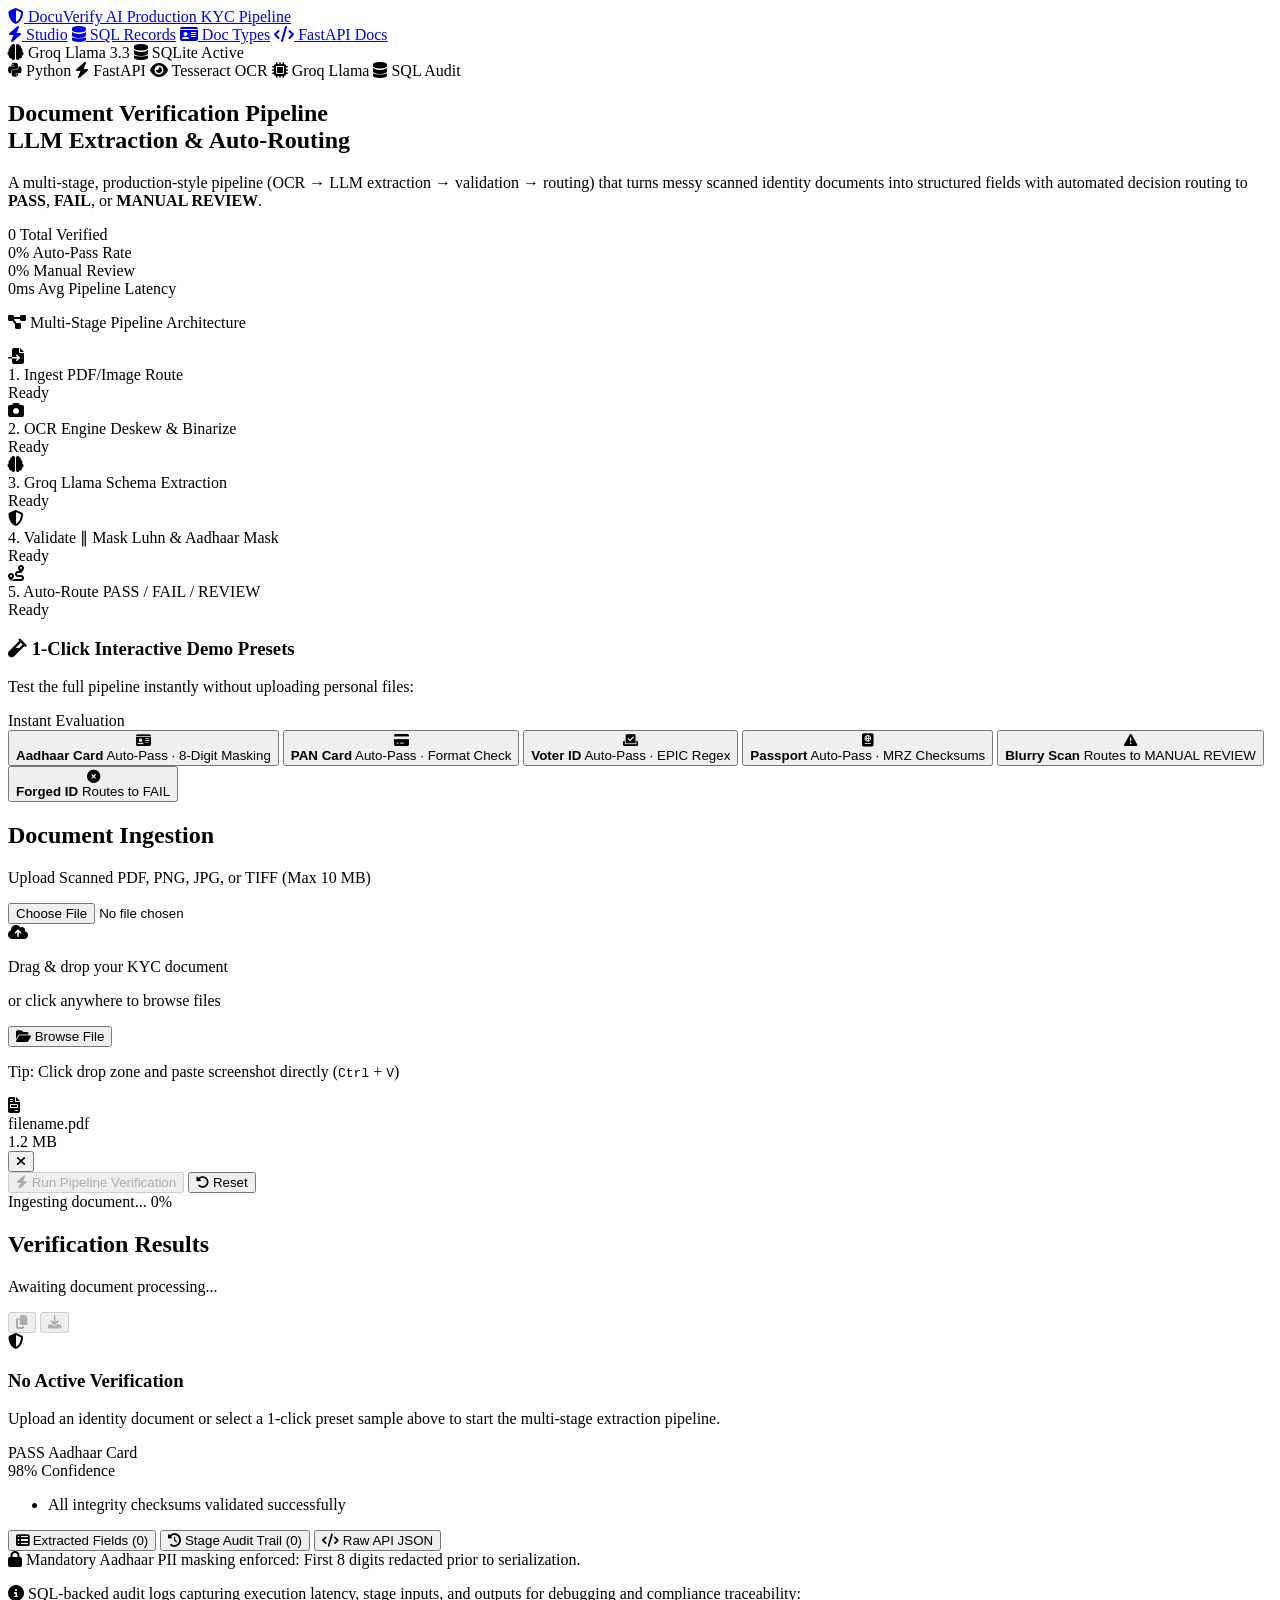
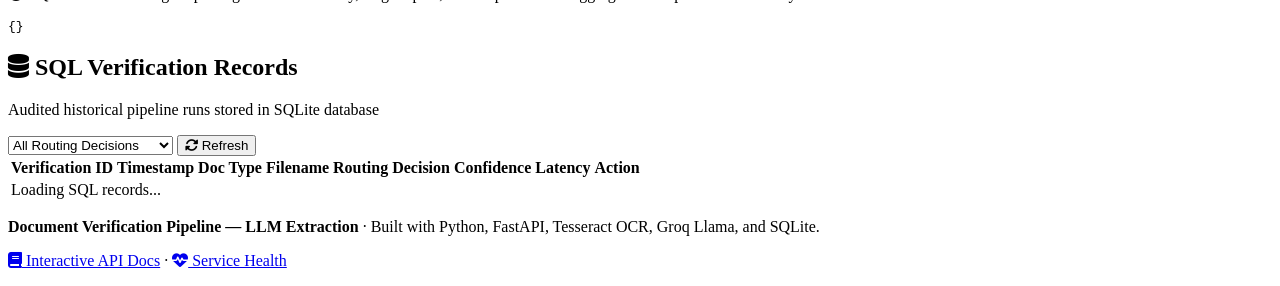
==== frontend/templates/index.html @ e172c9b9 "feat: build modern interactive web studio with live pipeline tracker and audit viewer" ====
<!DOCTYPE html>
<html lang="en">
<head>
    <meta charset="UTF-8">
    <meta name="viewport" content="width=device-width, initial-scale=1.0">
    <title>Document Verification Pipeline — LLM Extraction | Live Demo</title>
    <link rel="preconnect" href="https://fonts.googleapis.com">
    <link rel="preconnect" href="https://fonts.gstatic.com" crossorigin>
    <link href="https://fonts.googleapis.com/css2?family=JetBrains+Mono:wght@400;500;600&family=Outfit:wght@300;400;500;600;700&display=swap" rel="stylesheet">
    <link href="https://cdnjs.cloudflare.com/ajax/libs/font-awesome/6.5.1/css/all.min.css" rel="stylesheet">
    <link href="/static/css/style.css" rel="stylesheet">
</head>
<body class="page">
    <div class="noise" aria-hidden="true"></div>
    <div class="glow glow--1" aria-hidden="true"></div>
    <div class="glow glow--2" aria-hidden="true"></div>

    <!-- Navigation Header -->
    <header class="nav-bar glass">
        <div class="nav-bar__inner container-wide">
            <a href="/" class="brand">
                <span class="brand__mark"><i class="fas fa-shield-halved"></i></span>
                <span class="brand__text">
                    <span class="brand__title">DocuVerify AI</span>
                    <span class="brand__tag">Production KYC Pipeline</span>
                </span>
            </a>
            <nav class="nav-links">
                <a href="#studio" class="nav-links__a nav-links__a--active"><i class="fas fa-bolt"></i> Studio</a>
                <a href="#history-section" class="nav-links__a"><i class="fas fa-database"></i> SQL Records</a>
                <a href="/demo" class="nav-links__a"><i class="fas fa-id-card"></i> Doc Types</a>
                <a href="/docs" target="_blank" class="nav-links__a"><i class="fas fa-code"></i> FastAPI Docs</a>
            </nav>
            <div class="nav-meta">
                <span class="pill pill--engine"><i class="fas fa-brain"></i> Groq Llama 3.3</span>
                <span class="pill pill--db"><i class="fas fa-database"></i> SQLite Active</span>
            </div>
        </div>
    </header>

    <main class="main container-wide">
        <!-- Hero Section -->
        <section class="hero">
            <div class="hero__copy">
                <div class="badge-tech-stack">
                    <span class="tech-tag"><i class="fab fa-python"></i> Python</span>
                    <span class="tech-tag"><i class="fas fa-bolt"></i> FastAPI</span>
                    <span class="tech-tag"><i class="fas fa-eye"></i> Tesseract OCR</span>
                    <span class="tech-tag"><i class="fas fa-microchip"></i> Groq Llama</span>
                    <span class="tech-tag"><i class="fas fa-database"></i> SQL Audit</span>
                </div>
                <h1 class="hero__title">
                    Document Verification Pipeline <br>
                    <span class="gradient-text">LLM Extraction & Auto-Routing</span>
                </h1>
                <p class="hero__lead">
                    A multi-stage, production-style pipeline (OCR → LLM extraction → validation → routing) 
                    that turns messy scanned identity documents into structured fields with automated decision 
                    routing to <strong>PASS</strong>, <strong>FAIL</strong>, or <strong>MANUAL REVIEW</strong>.
                </p>

                <!-- Analytics Metrics Bar -->
                <div class="kpi-grid">
                    <div class="kpi-card">
                        <span class="kpi-val" id="stat-total">0</span>
                        <span class="kpi-lbl">Total Verified</span>
                    </div>
                    <div class="kpi-card">
                        <span class="kpi-val text-success" id="stat-pass">0%</span>
                        <span class="kpi-lbl">Auto-Pass Rate</span>
                    </div>
                    <div class="kpi-card">
                        <span class="kpi-val text-warning" id="stat-manual">0%</span>
                        <span class="kpi-lbl">Manual Review</span>
                    </div>
                    <div class="kpi-card">
                        <span class="kpi-val text-accent" id="stat-latency">0ms</span>
                        <span class="kpi-lbl">Avg Pipeline Latency</span>
                    </div>
                </div>
            </div>

            <!-- Pipeline Visual Diagram -->
            <div class="hero__pipeline glass-panel">
                <p class="panel-label"><i class="fas fa-diagram-project"></i> Multi-Stage Pipeline Architecture</p>
                <div class="pipeline-flow">
                    <div class="pipe-node" id="node-stage-1">
                        <div class="node-icon"><i class="fas fa-file-import"></i></div>
                        <div class="node-body">
                            <span class="node-title">1. Ingest</span>
                            <span class="node-sub">PDF/Image Route</span>
                        </div>
                        <span class="node-badge" id="badge-stage-1">Ready</span>
                    </div>
                    <div class="pipe-connector"></div>
                    <div class="pipe-node" id="node-stage-2">
                        <div class="node-icon"><i class="fas fa-camera"></i></div>
                        <div class="node-body">
                            <span class="node-title">2. OCR Engine</span>
                            <span class="node-sub">Deskew & Binarize</span>
                        </div>
                        <span class="node-badge" id="badge-stage-2">Ready</span>
                    </div>
                    <div class="pipe-connector"></div>
                    <div class="pipe-node" id="node-stage-3">
                        <div class="node-icon"><i class="fas fa-brain"></i></div>
                        <div class="node-body">
                            <span class="node-title">3. Groq Llama</span>
                            <span class="node-sub">Schema Extraction</span>
                        </div>
                        <span class="node-badge" id="badge-stage-3">Ready</span>
                    </div>
                    <div class="pipe-connector"></div>
                    <div class="pipe-node" id="node-stage-4">
                        <div class="node-icon"><i class="fas fa-shield-halved"></i></div>
                        <div class="node-body">
                            <span class="node-title">4. Validate ∥ Mask</span>
                            <span class="node-sub">Luhn & Aadhaar Mask</span>
                        </div>
                        <span class="node-badge" id="badge-stage-4">Ready</span>
                    </div>
                    <div class="pipe-connector"></div>
                    <div class="pipe-node" id="node-stage-5">
                        <div class="node-icon"><i class="fas fa-route"></i></div>
                        <div class="node-body">
                            <span class="node-title">5. Auto-Route</span>
                            <span class="node-sub">PASS / FAIL / REVIEW</span>
                        </div>
                        <span class="node-badge" id="badge-stage-5">Ready</span>
                    </div>
                </div>
            </div>
        </section>

        <!-- Quick Sample Presets (For Live Recruiter/Demo Testing) -->
        <section class="samples-preset-bar glass-panel" id="studio">
            <div class="samples-header">
                <div>
                    <h3 class="preset-title"><i class="fas fa-vial"></i> 1-Click Interactive Demo Presets</h3>
                    <p class="preset-sub">Test the full pipeline instantly without uploading personal files:</p>
                </div>
                <span class="pill pill--live"><span class="pill__dot"></span> Instant Evaluation</span>
            </div>
            <div class="samples-buttons-grid">
                <button type="button" class="sample-btn" onclick="runSample('aadhaar_pass')">
                    <i class="fas fa-id-card text-success"></i>
                    <div class="sample-btn__info">
                        <strong>Aadhaar Card</strong>
                        <span>Auto-Pass · 8-Digit Masking</span>
                    </div>
                </button>
                <button type="button" class="sample-btn" onclick="runSample('pan_pass')">
                    <i class="fas fa-credit-card text-success"></i>
                    <div class="sample-btn__info">
                        <strong>PAN Card</strong>
                        <span>Auto-Pass · Format Check</span>
                    </div>
                </button>
                <button type="button" class="sample-btn" onclick="runSample('voter_pass')">
                    <i class="fas fa-check-to-slot text-success"></i>
                    <div class="sample-btn__info">
                        <strong>Voter ID</strong>
                        <span>Auto-Pass · EPIC Regex</span>
                    </div>
                </button>
                <button type="button" class="sample-btn" onclick="runSample('passport_pass')">
                    <i class="fas fa-passport text-success"></i>
                    <div class="sample-btn__info">
                        <strong>Passport</strong>
                        <span>Auto-Pass · MRZ Checksums</span>
                    </div>
                </button>
                <button type="button" class="sample-btn sample-btn--warn" onclick="runSample('blurry_review')">
                    <i class="fas fa-triangle-exclamation text-warning"></i>
                    <div class="sample-btn__info">
                        <strong>Blurry Scan</strong>
                        <span>Routes to MANUAL REVIEW</span>
                    </div>
                </button>
                <button type="button" class="sample-btn sample-btn--danger" onclick="runSample('invalid_fail')">
                    <i class="fas fa-circle-xmark text-danger"></i>
                    <div class="sample-btn__info">
                        <strong>Forged ID</strong>
                        <span>Routes to FAIL</span>
                    </div>
                </button>
            </div>
        </section>

        <!-- Main Workspace: Upload & Results -->
        <section class="workspace">
            <!-- Upload Panel -->
            <div class="workspace__upload glass-panel">
                <div class="panel-head">
                    <div>
                        <h2 class="panel-title">Document Ingestion</h2>
                        <p class="panel-sub">Upload Scanned PDF, PNG, JPG, or TIFF (Max 10 MB)</p>
                    </div>
                </div>

                <div id="drop-zone" class="drop-zone" tabindex="0" role="button" aria-label="Upload document">
                    <input type="file" id="file-input" class="visually-hidden" accept=".pdf,.png,.jpg,.jpeg,.tiff,.tif">
                    <div class="drop-zone-content">
                        <div class="drop-icon-wrap">
                            <i class="fas fa-cloud-arrow-up"></i>
                        </div>
                        <p class="drop-title">Drag & drop your KYC document</p>
                        <p class="drop-hint">or click anywhere to browse files</p>
                        <button type="button" class="btn btn-primary" id="btn-browse">
                            <i class="fas fa-folder-open"></i> Browse File
                        </button>
                        <p class="drop-foot">Tip: Click drop zone and paste screenshot directly (<kbd>Ctrl</kbd> + <kbd>V</kbd>)</p>
                    </div>

                    <div id="file-preview" class="file-preview hidden">
                        <div class="file-preview__row">
                            <div class="file-thumb" id="file-thumb"><i class="fas fa-file-invoice"></i></div>
                            <div class="file-meta">
                                <div class="file-name" id="file-name">filename.pdf</div>
                                <div class="file-size" id="file-size">1.2 MB</div>
                            </div>
                            <button type="button" class="btn-clear-file" onclick="clearFile()" title="Remove file">
                                <i class="fas fa-times"></i>
                            </button>
                        </div>
                    </div>
                </div>

                <div class="upload-actions">
                    <button type="button" class="btn btn-accent btn-glow" id="btn-process" onclick="processDocument()" disabled>
                        <i class="fas fa-bolt"></i> Run Pipeline Verification
                    </button>
                    <button type="button" class="btn btn-ghost" id="btn-reset" onclick="resetForm()">
                        <i class="fas fa-rotate-left"></i> Reset
                    </button>
                </div>

                <div id="progress-container" class="progress-container hidden">
                    <div class="progress-label">
                        <span id="progress-step-text">Ingesting document...</span>
                        <span id="progress-percent">0%</span>
                    </div>
                    <div class="progress-bar-bg">
                        <div id="progress-bar-fill" class="progress-bar-fill"></div>
                    </div>
                </div>
            </div>

            <!-- Verification Decision & Results Panel -->
            <div class="workspace__results glass-panel">
                <div class="panel-head">
                    <div>
                        <h2 class="panel-title">Verification Results</h2>
                        <p class="panel-sub" id="res-meta-sub">Awaiting document processing...</p>
                    </div>
                    <div class="results-actions">
                        <button type="button" class="btn-icon" id="btn-copy-json" onclick="copyLastResult()" title="Copy JSON" disabled>
                            <i class="fas fa-copy"></i>
                        </button>
                        <button type="button" class="btn-icon" id="btn-download-json" onclick="downloadLastResult()" title="Download JSON" disabled>
                            <i class="fas fa-download"></i>
                        </button>
                    </div>
                </div>

                <!-- Empty State Placeholder -->
                <div id="results-empty" class="results-empty">
                    <div class="empty-icon"><i class="fas fa-shield-halved"></i></div>
                    <h3>No Active Verification</h3>
                    <p>Upload an identity document or select a 1-click preset sample above to start the multi-stage extraction pipeline.</p>
                </div>

                <!-- Results Content Area (Hidden initially) -->
                <div id="results-content" class="results-content hidden">
                    <!-- Routing Decision Banner -->
                    <div id="routing-verdict-banner" class="verdict-banner verdict-pass">
                        <div class="verdict-header">
                            <div class="verdict-status-wrap">
                                <span class="verdict-status" id="routing-status-badge">PASS</span>
                                <span class="verdict-doc-type" id="routing-doc-type">Aadhaar Card</span>
                            </div>
                            <div class="verdict-score-wrap">
                                <span class="verdict-score-num" id="routing-confidence">98%</span>
                                <span class="verdict-score-lbl">Confidence</span>
                            </div>
                        </div>
                        <ul class="verdict-reasons" id="routing-reasons-list">
                            <li>All integrity checksums validated successfully</li>
                        </ul>
                    </div>

                    <!-- Navigation Tabs: Fields vs Audit Trail vs Raw JSON -->
                    <div class="results-tabs">
                        <button type="button" class="res-tab res-tab--active" id="tab-btn-fields" onclick="switchResultTab('fields')">
                            <i class="fas fa-table-list"></i> Extracted Fields (<span id="fields-count">0</span>)
                        </button>
                        <button type="button" class="res-tab" id="tab-btn-audit" onclick="switchResultTab('audit')">
                            <i class="fas fa-clock-rotate-left"></i> Stage Audit Trail (<span id="audit-count">0</span>)
                        </button>
                        <button type="button" class="res-tab" id="tab-btn-json" onclick="switchResultTab('json')">
                            <i class="fas fa-code"></i> Raw API JSON
                        </button>
                    </div>

                    <!-- Tab 1: Structured Fields Grid -->
                    <div id="tab-view-fields" class="tab-view">
                        <div id="masked-security-notice" class="security-notice hidden">
                            <i class="fas fa-lock text-success"></i>
                            <span>Mandatory Aadhaar PII masking enforced: First 8 digits redacted prior to serialization.</span>
                        </div>
                        <div class="fields-grid" id="fields-grid"></div>
                    </div>

                    <!-- Tab 2: Stage Audit Trail (Traceability) -->
                    <div id="tab-view-audit" class="tab-view hidden">
                        <p class="tab-view-desc">
                            <i class="fas fa-info-circle"></i> SQL-backed audit logs capturing execution latency, stage inputs, and outputs for debugging and compliance traceability:
                        </p>
                        <div class="audit-timeline" id="audit-timeline"></div>
                    </div>

                    <!-- Tab 3: Raw JSON Viewer -->
                    <div id="tab-view-json" class="tab-view hidden">
                        <pre class="json-code-box"><code id="raw-json-code">{}</code></pre>
                    </div>
                </div>
            </div>
        </section>

        <!-- SQL Database Verification Records Section -->
        <section class="history-section glass-panel" id="history-section">
            <div class="history-header">
                <div>
                    <h2 class="panel-title"><i class="fas fa-database text-accent"></i> SQL Verification Records</h2>
                    <p class="panel-sub">Audited historical pipeline runs stored in SQLite database</p>
                </div>
                <div class="history-filters">
                    <select id="filter-status" onchange="loadRecords()" class="select-filter">
                        <option value="ALL">All Routing Decisions</option>
                        <option value="PASS">PASS Only</option>
                        <option value="MANUAL_REVIEW">MANUAL REVIEW Only</option>
                        <option value="FAIL">FAIL Only</option>
                    </select>
                    <button type="button" class="btn btn-ghost btn-sm" onclick="loadRecords()">
                        <i class="fas fa-sync-alt"></i> Refresh
                    </button>
                </div>
            </div>

            <div class="table-container">
                <table class="history-table">
                    <thead>
                        <tr>
                            <th>Verification ID</th>
                            <th>Timestamp</th>
                            <th>Doc Type</th>
                            <th>Filename</th>
                            <th>Routing Decision</th>
                            <th>Confidence</th>
                            <th>Latency</th>
                            <th>Action</th>
                        </tr>
                    </thead>
                    <tbody id="history-table-body">
                        <tr>
                            <td colspan="8" class="text-center py-4 text-muted">Loading SQL records...</td>
                        </tr>
                    </tbody>
                </table>
            </div>
        </section>
    </main>

    <!-- Footer -->
    <footer class="footer">
        <div class="container-wide footer__inner">
            <p>
                <strong>Document Verification Pipeline — LLM Extraction</strong> ·
                Built with Python, FastAPI, Tesseract OCR, Groq Llama, and SQLite.
            </p>
            <p class="footer-links">
                <a href="/docs" target="_blank"><i class="fas fa-book"></i> Interactive API Docs</a> ·
                <a href="/health" target="_blank"><i class="fas fa-heart-pulse"></i> Service Health</a>
            </p>
        </div>
    </footer>

    <!-- Toast Notification -->
    <div id="toast" class="toast hidden"></div>

    <script src="/static/js/app.js"></script>
</body>
</html>
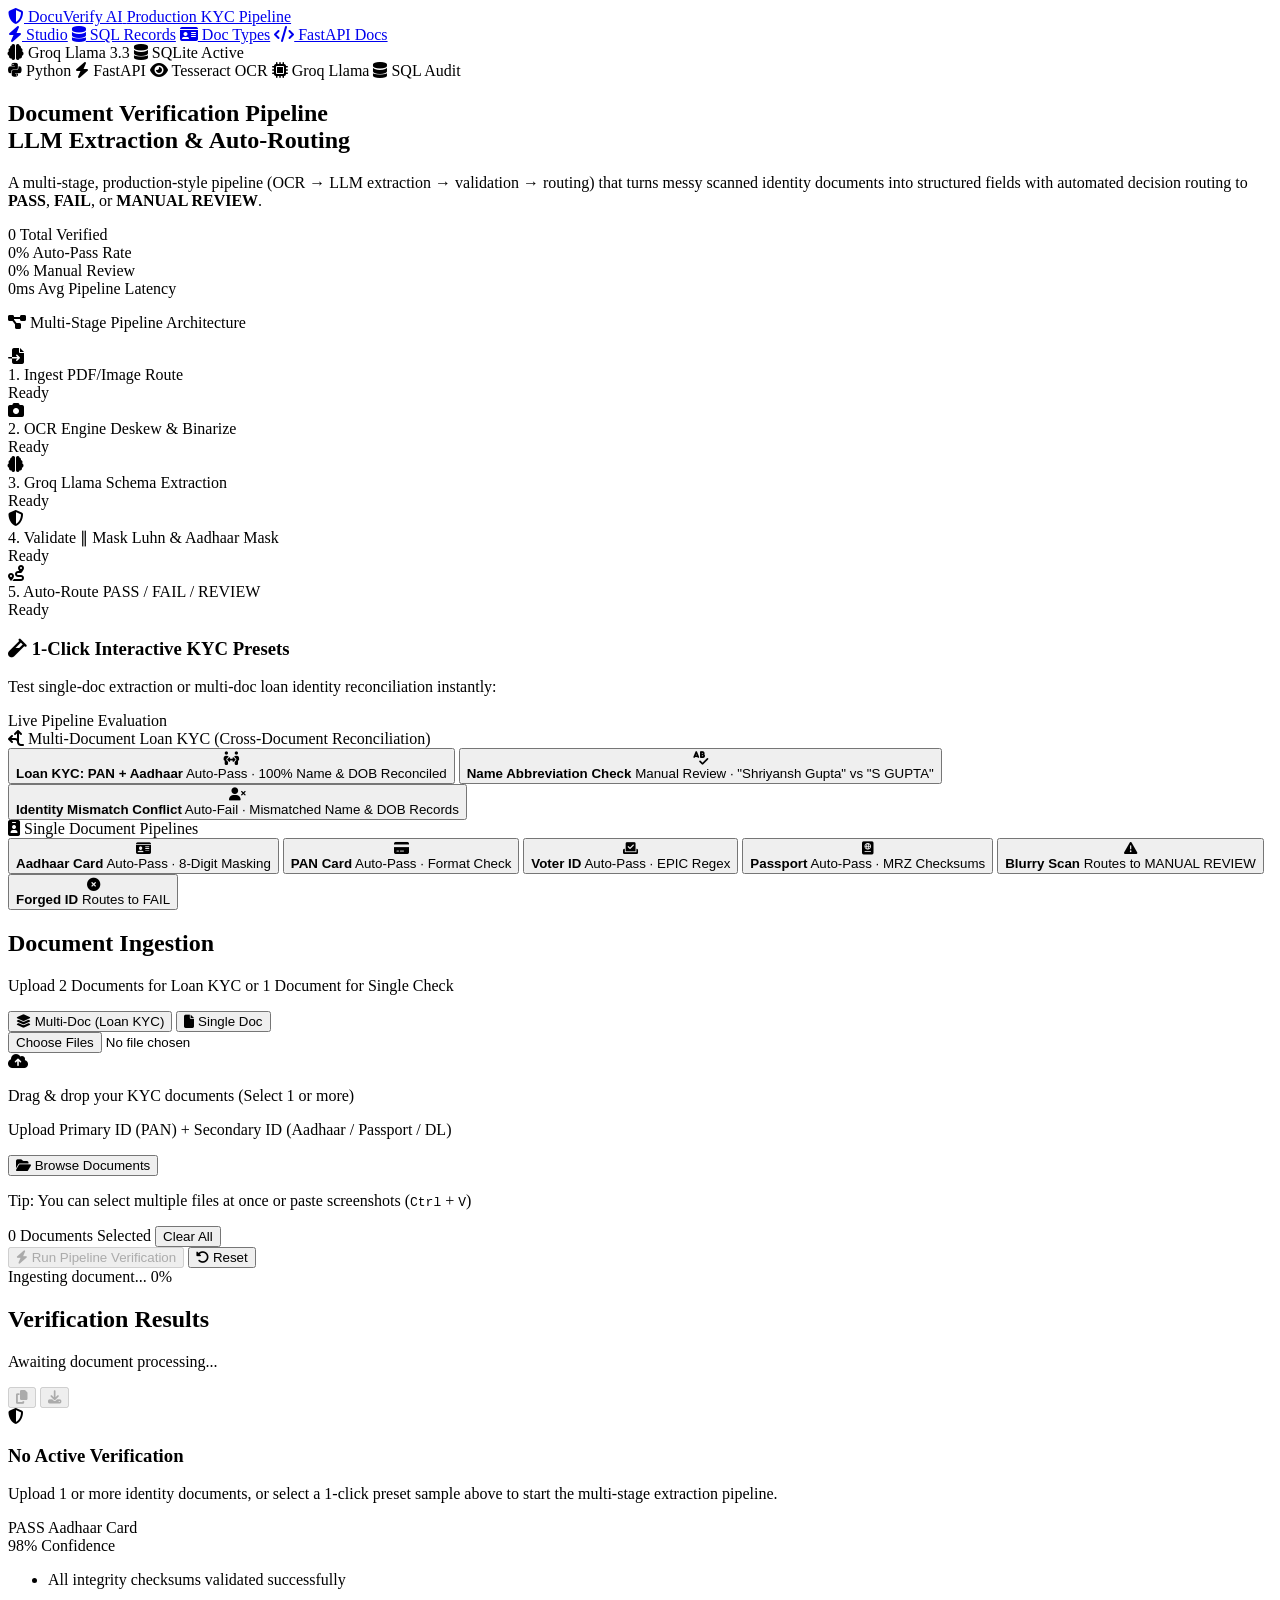
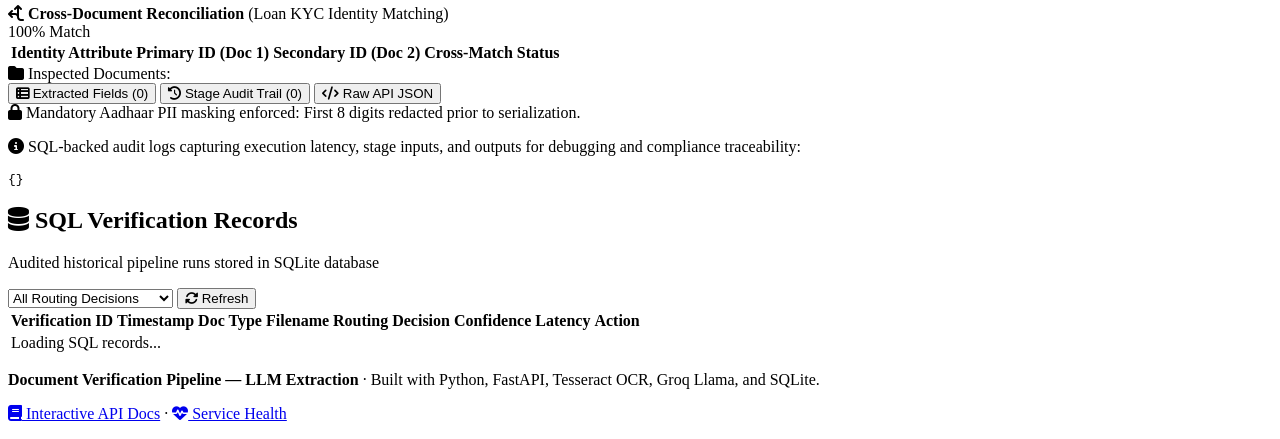
==== commit 6b45cdb2: "feat(kyc): add multi-document loan verification and cross-document identity reconciliation" ====
--- a/frontend/templates/index.html
+++ b/frontend/templates/index.html
@@ -136,54 +136,87 @@
         <section class="samples-preset-bar glass-panel" id="studio">
             <div class="samples-header">
                 <div>
-                    <h3 class="preset-title"><i class="fas fa-vial"></i> 1-Click Interactive Demo Presets</h3>
-                    <p class="preset-sub">Test the full pipeline instantly without uploading personal files:</p>
-                </div>
-                <span class="pill pill--live"><span class="pill__dot"></span> Instant Evaluation</span>
-            </div>
-            <div class="samples-buttons-grid">
-                <button type="button" class="sample-btn" onclick="runSample('aadhaar_pass')">
-                    <i class="fas fa-id-card text-success"></i>
-                    <div class="sample-btn__info">
-                        <strong>Aadhaar Card</strong>
-                        <span>Auto-Pass · 8-Digit Masking</span>
-                    </div>
-                </button>
-                <button type="button" class="sample-btn" onclick="runSample('pan_pass')">
-                    <i class="fas fa-credit-card text-success"></i>
-                    <div class="sample-btn__info">
-                        <strong>PAN Card</strong>
-                        <span>Auto-Pass · Format Check</span>
-                    </div>
-                </button>
-                <button type="button" class="sample-btn" onclick="runSample('voter_pass')">
-                    <i class="fas fa-check-to-slot text-success"></i>
-                    <div class="sample-btn__info">
-                        <strong>Voter ID</strong>
-                        <span>Auto-Pass · EPIC Regex</span>
-                    </div>
-                </button>
-                <button type="button" class="sample-btn" onclick="runSample('passport_pass')">
-                    <i class="fas fa-passport text-success"></i>
-                    <div class="sample-btn__info">
-                        <strong>Passport</strong>
-                        <span>Auto-Pass · MRZ Checksums</span>
-                    </div>
-                </button>
-                <button type="button" class="sample-btn sample-btn--warn" onclick="runSample('blurry_review')">
-                    <i class="fas fa-triangle-exclamation text-warning"></i>
-                    <div class="sample-btn__info">
-                        <strong>Blurry Scan</strong>
-                        <span>Routes to MANUAL REVIEW</span>
-                    </div>
-                </button>
-                <button type="button" class="sample-btn sample-btn--danger" onclick="runSample('invalid_fail')">
-                    <i class="fas fa-circle-xmark text-danger"></i>
-                    <div class="sample-btn__info">
-                        <strong>Forged ID</strong>
-                        <span>Routes to FAIL</span>
-                    </div>
-                </button>
+                    <h3 class="preset-title"><i class="fas fa-vial"></i> 1-Click Interactive KYC Presets</h3>
+                    <p class="preset-sub">Test single-doc extraction or multi-doc loan identity reconciliation instantly:</p>
+                </div>
+                <span class="pill pill--live"><span class="pill__dot"></span> Live Pipeline Evaluation</span>
+            </div>
+
+            <!-- Loan KYC Multi-Document Presets -->
+            <div class="preset-category">
+                <span class="preset-cat-label"><i class="fas fa-arrows-split-up-and-left"></i> Multi-Document Loan KYC (Cross-Document Reconciliation)</span>
+                <div class="samples-buttons-grid">
+                    <button type="button" class="sample-btn sample-btn--highlight" onclick="runMultiSample('loan_pass')">
+                        <i class="fas fa-people-arrows text-success"></i>
+                        <div class="sample-btn__info">
+                            <strong>Loan KYC: PAN + Aadhaar</strong>
+                            <span>Auto-Pass · 100% Name & DOB Reconciled</span>
+                        </div>
+                    </button>
+                    <button type="button" class="sample-btn sample-btn--warn" onclick="runMultiSample('loan_review')">
+                        <i class="fas fa-spell-check text-warning"></i>
+                        <div class="sample-btn__info">
+                            <strong>Name Abbreviation Check</strong>
+                            <span>Manual Review · "Shriyansh Gupta" vs "S GUPTA"</span>
+                        </div>
+                    </button>
+                    <button type="button" class="sample-btn sample-btn--danger" onclick="runMultiSample('loan_fail')">
+                        <i class="fas fa-user-xmark text-danger"></i>
+                        <div class="sample-btn__info">
+                            <strong>Identity Mismatch Conflict</strong>
+                            <span>Auto-Fail · Mismatched Name & DOB Records</span>
+                        </div>
+                    </button>
+                </div>
+            </div>
+
+            <!-- Single Document Presets -->
+            <div class="preset-category mt-3">
+                <span class="preset-cat-label"><i class="fas fa-id-badge"></i> Single Document Pipelines</span>
+                <div class="samples-buttons-grid">
+                    <button type="button" class="sample-btn" onclick="runSample('aadhaar_pass')">
+                        <i class="fas fa-id-card text-success"></i>
+                        <div class="sample-btn__info">
+                            <strong>Aadhaar Card</strong>
+                            <span>Auto-Pass · 8-Digit Masking</span>
+                        </div>
+                    </button>
+                    <button type="button" class="sample-btn" onclick="runSample('pan_pass')">
+                        <i class="fas fa-credit-card text-success"></i>
+                        <div class="sample-btn__info">
+                            <strong>PAN Card</strong>
+                            <span>Auto-Pass · Format Check</span>
+                        </div>
+                    </button>
+                    <button type="button" class="sample-btn" onclick="runSample('voter_pass')">
+                        <i class="fas fa-check-to-slot text-success"></i>
+                        <div class="sample-btn__info">
+                            <strong>Voter ID</strong>
+                            <span>Auto-Pass · EPIC Regex</span>
+                        </div>
+                    </button>
+                    <button type="button" class="sample-btn" onclick="runSample('passport_pass')">
+                        <i class="fas fa-passport text-success"></i>
+                        <div class="sample-btn__info">
+                            <strong>Passport</strong>
+                            <span>Auto-Pass · MRZ Checksums</span>
+                        </div>
+                    </button>
+                    <button type="button" class="sample-btn sample-btn--warn" onclick="runSample('blurry_review')">
+                        <i class="fas fa-triangle-exclamation text-warning"></i>
+                        <div class="sample-btn__info">
+                            <strong>Blurry Scan</strong>
+                            <span>Routes to MANUAL REVIEW</span>
+                        </div>
+                    </button>
+                    <button type="button" class="sample-btn sample-btn--danger" onclick="runSample('invalid_fail')">
+                        <i class="fas fa-circle-xmark text-danger"></i>
+                        <div class="sample-btn__info">
+                            <strong>Forged ID</strong>
+                            <span>Routes to FAIL</span>
+                        </div>
+                    </button>
+                </div>
             </div>
         </section>
 
@@ -194,35 +227,40 @@
                 <div class="panel-head">
                     <div>
                         <h2 class="panel-title">Document Ingestion</h2>
-                        <p class="panel-sub">Upload Scanned PDF, PNG, JPG, or TIFF (Max 10 MB)</p>
+                        <p class="panel-sub" id="upload-panel-sub">Upload 2 Documents for Loan KYC or 1 Document for Single Check</p>
+                    </div>
+                    <!-- Mode Switcher -->
+                    <div class="mode-switcher">
+                        <button type="button" class="mode-btn mode-btn--active" id="mode-multi-btn" onclick="setIngestionMode('multi')">
+                            <i class="fas fa-layer-group"></i> Multi-Doc (Loan KYC)
+                        </button>
+                        <button type="button" class="mode-btn" id="mode-single-btn" onclick="setIngestionMode('single')">
+                            <i class="fas fa-file"></i> Single Doc
+                        </button>
                     </div>
                 </div>
 
                 <div id="drop-zone" class="drop-zone" tabindex="0" role="button" aria-label="Upload document">
-                    <input type="file" id="file-input" class="visually-hidden" accept=".pdf,.png,.jpg,.jpeg,.tiff,.tif">
+                    <input type="file" id="file-input" class="visually-hidden" multiple accept=".pdf,.png,.jpg,.jpeg,.tiff,.tif">
                     <div class="drop-zone-content">
                         <div class="drop-icon-wrap">
                             <i class="fas fa-cloud-arrow-up"></i>
                         </div>
-                        <p class="drop-title">Drag & drop your KYC document</p>
-                        <p class="drop-hint">or click anywhere to browse files</p>
+                        <p class="drop-title" id="drop-zone-title">Drag & drop your KYC documents (Select 1 or more)</p>
+                        <p class="drop-hint" id="drop-zone-hint">Upload Primary ID (PAN) + Secondary ID (Aadhaar / Passport / DL)</p>
                         <button type="button" class="btn btn-primary" id="btn-browse">
-                            <i class="fas fa-folder-open"></i> Browse File
-                        </button>
-                        <p class="drop-foot">Tip: Click drop zone and paste screenshot directly (<kbd>Ctrl</kbd> + <kbd>V</kbd>)</p>
-                    </div>
-
-                    <div id="file-preview" class="file-preview hidden">
-                        <div class="file-preview__row">
-                            <div class="file-thumb" id="file-thumb"><i class="fas fa-file-invoice"></i></div>
-                            <div class="file-meta">
-                                <div class="file-name" id="file-name">filename.pdf</div>
-                                <div class="file-size" id="file-size">1.2 MB</div>
-                            </div>
-                            <button type="button" class="btn-clear-file" onclick="clearFile()" title="Remove file">
-                                <i class="fas fa-times"></i>
-                            </button>
-                        </div>
+                            <i class="fas fa-folder-open"></i> Browse Documents
+                        </button>
+                        <p class="drop-foot">Tip: You can select multiple files at once or paste screenshots (<kbd>Ctrl</kbd> + <kbd>V</kbd>)</p>
+                    </div>
+
+                    <!-- Multi-File Previews Container -->
+                    <div id="file-previews-container" class="file-previews-container hidden">
+                        <div class="file-previews-header">
+                            <span class="preview-count" id="preview-count-label">0 Documents Selected</span>
+                            <button type="button" class="btn-clear-all" onclick="clearAllFiles()">Clear All</button>
+                        </div>
+                        <div class="file-previews-list" id="file-previews-list"></div>
                     </div>
                 </div>
 
@@ -267,7 +305,7 @@
                 <div id="results-empty" class="results-empty">
                     <div class="empty-icon"><i class="fas fa-shield-halved"></i></div>
                     <h3>No Active Verification</h3>
-                    <p>Upload an identity document or select a 1-click preset sample above to start the multi-stage extraction pipeline.</p>
+                    <p>Upload 1 or more identity documents, or select a 1-click preset sample above to start the multi-stage extraction pipeline.</p>
                 </div>
 
                 <!-- Results Content Area (Hidden initially) -->
@@ -287,6 +325,37 @@
                         <ul class="verdict-reasons" id="routing-reasons-list">
                             <li>All integrity checksums validated successfully</li>
                         </ul>
+                    </div>
+
+                    <!-- Cross-Document Identity Reconciliation Card -->
+                    <div id="cross-document-card" class="cross-doc-card hidden">
+                        <div class="cross-doc-header">
+                            <div class="cross-doc-title">
+                                <i class="fas fa-arrows-split-up-and-left text-accent"></i>
+                                <span><strong>Cross-Document Reconciliation</strong> (Loan KYC Identity Matching)</span>
+                            </div>
+                            <span class="cross-score-pill" id="cross-score-badge">100% Match</span>
+                        </div>
+                        <div class="cross-comparison-table-wrap">
+                            <table class="cross-table">
+                                <thead>
+                                    <tr>
+                                        <th>Identity Attribute</th>
+                                        <th>Primary ID (Doc 1)</th>
+                                        <th>Secondary ID (Doc 2)</th>
+                                        <th>Cross-Match Status</th>
+                                    </tr>
+                                </thead>
+                                <tbody id="cross-table-body">
+                                </tbody>
+                            </table>
+                        </div>
+                    </div>
+
+                    <!-- Document Selector (Shown when multi-documents are present) -->
+                    <div id="multi-doc-nav" class="multi-doc-nav hidden">
+                        <span class="doc-nav-label"><i class="fas fa-folder"></i> Inspected Documents:</span>
+                        <div class="doc-nav-buttons" id="doc-nav-buttons"></div>
                     </div>
 
                     <!-- Navigation Tabs: Fields vs Audit Trail vs Raw JSON -->
